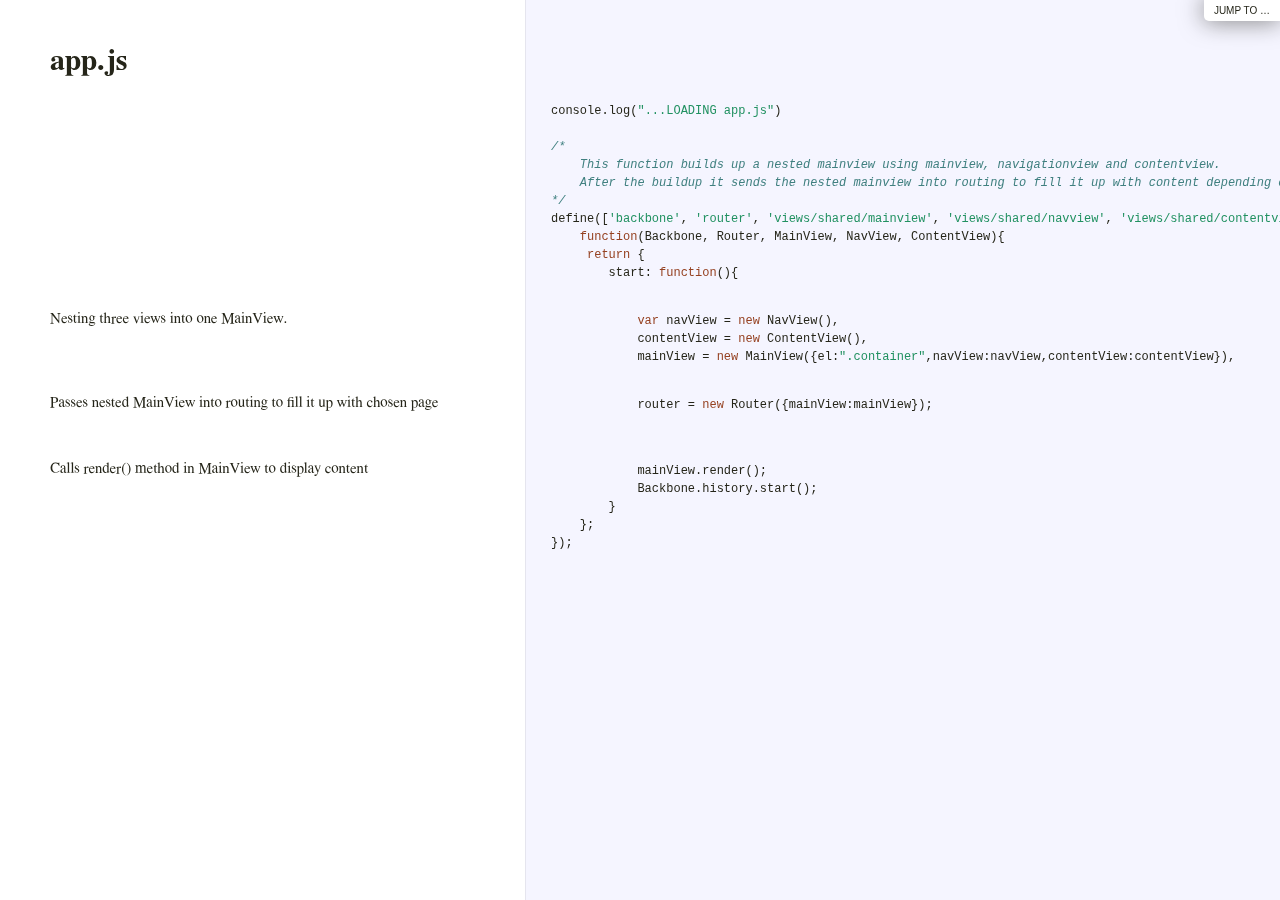
==== doc.html @ f0af3e05 "Removed whole repo, new started :@" ====
<!DOCTYPE html>
<meta charset="utf-8">
<!-- This HTML page renders the documentation for [Brocco](?brocco.js) and
     also serves as an example of how to create dynamic documentation
     using it. -->
<link rel="stylesheet" href="lib/brocco/docco.css">
<title></title>
<div id="container">
  <div id="background"></div>
  <div id="jump_to">
    Jump To &hellip;
    <div id="jump_wrapper">
      <div id="jump_page">
        <!-- These are links for the pages that will
             be documented. <code>[jump-to.js](?jump-to.js)</code>
             automatically turns them into real links on page load. -->
        <a class="source">app.js</a>
        <a class="source">config.js</a>
        <a class="source">index.html</a>
        <a class="source">router.js</a>
      </div>
  </div>
</div>
<script src="lib/showdown.js"></script>
<script src="lib/codemirror/codemirror.js"></script>
<script src="lib/codemirror/codemirror-javascript-mode.js"></script>
<script src="lib/codemirror/codemirror-xml-mode.js"></script>
<script src="lib/codemirror/codemirror-css-mode.js"></script>
<script src="lib/codemirror/codemirror-htmlmixed-mode.js"></script>
<script src="lib/brocco/brocco.js"></script>
<script src="lib/brocco/html-and-css.js"></script>
<script src="lib/brocco/jump-to.js"></script>
---- lib/brocco/docco.css ----
/*--------------------- Layout and Typography ----------------------------*/
body {
  font-family: 'Palatino Linotype', 'Book Antiqua', Palatino, FreeSerif, serif;
  font-size: 15px;
  line-height: 22px;
  color: #252519;
  margin: 0; padding: 0;
}
a {
  color: #261a3b;
}
  a:visited {
    color: #261a3b;
  }
p {
  margin: 0 0 15px 0;
}
h1, h2, h3, h4, h5, h6 {
  margin: 0px 0 15px 0;
}
  h1 {
    margin-top: 40px;
  }
hr {
    border: 0 none;
    border-top: 1px solid #e5e5ee;
    height: 1px;
    margin: 20px 0;
}
#container {
  position: relative;
}
#background {
  position: fixed;
  top: 0; left: 525px; right: 0; bottom: 0;
  background: #f5f5ff;
  border-left: 1px solid #e5e5ee;
  z-index: -1;
}
#jump_to, #jump_page {
  background: white;
  -webkit-box-shadow: 0 0 25px #777; -moz-box-shadow: 0 0 25px #777;
  -webkit-border-bottom-left-radius: 5px; -moz-border-radius-bottomleft: 5px;
  font: 10px Arial;
  text-transform: uppercase;
  cursor: pointer;
  text-align: right;
}
#jump_to, #jump_wrapper {
  position: fixed;
  right: 0; top: 0;
  padding: 5px 10px;
}
  #jump_wrapper {
    padding: 0;
    display: none;
  }
    #jump_to:hover #jump_wrapper {
      display: block;
    }
    #jump_page {
      padding: 5px 0 3px;
      margin: 0 0 25px 25px;
    }
      #jump_page .source {
        display: block;
        padding: 5px 10px;
        text-decoration: none;
        border-top: 1px solid #eee;
      }
        #jump_page .source:hover {
          background: #f5f5ff;
        }
        #jump_page .source:first-child {
        }
table td {
  border: 0;
  outline: 0;
}
  td.docs, th.docs {
    max-width: 450px;
    min-width: 450px;
    min-height: 5px;
    padding: 10px 25px 1px 50px;
    overflow-x: hidden;
    vertical-align: top;
    text-align: left;
  }
    .docs pre {
      margin: 15px 0 15px;
      padding-left: 15px;
    }
    .docs p tt, .docs p code {
      background: #f8f8ff;
      border: 1px solid #dedede;
      font-size: 12px;
      padding: 0 0.2em;
    }
    .pilwrap {
      position: relative;
    }
      .pilcrow {
        font: 12px Arial;
        text-decoration: none;
        color: #454545;
        position: absolute;
        top: 3px; left: -20px;
        padding: 1px 2px;
        opacity: 0;
        -webkit-transition: opacity 0.2s linear;
      }
        td.docs:hover .pilcrow {
          opacity: 1;
        }
  td.code, th.code {
    padding: 14px 15px 16px 25px;
    width: 100%;
    vertical-align: top;
    background: #f5f5ff;
    border-left: 1px solid #e5e5ee;
  }
    pre, tt, code {
      font-size: 12px; line-height: 18px;
      font-family: Menlo, Monaco, Consolas, "Lucida Console", monospace;
      margin: 0; padding: 0;
    }


/*---------------------- Syntax Highlighting -----------------------------*/
td.linenos { background-color: #f0f0f0; padding-right: 10px; }
span.lineno { background-color: #f0f0f0; padding: 0 5px 0 5px; }
body .hll { background-color: #ffffcc }
body .c { color: #408080; font-style: italic }  /* Comment */
body .err { border: 1px solid #FF0000 }         /* Error */
body .k { color: #954121 }                      /* Keyword */
body .o { color: #666666 }                      /* Operator */
body .cm { color: #408080; font-style: italic } /* Comment.Multiline */
body .cp { color: #BC7A00 }                     /* Comment.Preproc */
body .c1 { color: #408080; font-style: italic } /* Comment.Single */
body .cs { color: #408080; font-style: italic } /* Comment.Special */
body .gd { color: #A00000 }                     /* Generic.Deleted */
body .ge { font-style: italic }                 /* Generic.Emph */
body .gr { color: #FF0000 }                     /* Generic.Error */
body .gh { color: #000080; font-weight: bold }  /* Generic.Heading */
body .gi { color: #00A000 }                     /* Generic.Inserted */
body .go { color: #808080 }                     /* Generic.Output */
body .gp { color: #000080; font-weight: bold }  /* Generic.Prompt */
body .gs { font-weight: bold }                  /* Generic.Strong */
body .gu { color: #800080; font-weight: bold }  /* Generic.Subheading */
body .gt { color: #0040D0 }                     /* Generic.Traceback */
body .kc { color: #954121 }                     /* Keyword.Constant */
body .kd { color: #954121; font-weight: bold }  /* Keyword.Declaration */
body .kn { color: #954121; font-weight: bold }  /* Keyword.Namespace */
body .kp { color: #954121 }                     /* Keyword.Pseudo */
body .kr { color: #954121; font-weight: bold }  /* Keyword.Reserved */
body .kt { color: #B00040 }                     /* Keyword.Type */
body .m { color: #666666 }                      /* Literal.Number */
body .s { color: #219161 }                      /* Literal.String */
body .na { color: #7D9029 }                     /* Name.Attribute */
body .nb { color: #954121 }                     /* Name.Builtin */
body .nc { color: #0000FF; font-weight: bold }  /* Name.Class */
body .no { color: #880000 }                     /* Name.Constant */
body .nd { color: #AA22FF }                     /* Name.Decorator */
body .ni { color: #999999; font-weight: bold }  /* Name.Entity */
body .ne { color: #D2413A; font-weight: bold }  /* Name.Exception */
body .nf { color: #0000FF }                     /* Name.Function */
body .nl { color: #A0A000 }                     /* Name.Label */
body .nn { color: #0000FF; font-weight: bold }  /* Name.Namespace */
body .nt { color: #954121; font-weight: bold }  /* Name.Tag */
body .nv { color: #19469D }                     /* Name.Variable */
body .ow { color: #AA22FF; font-weight: bold }  /* Operator.Word */
body .w { color: #bbbbbb }                      /* Text.Whitespace */
body .mf { color: #666666 }                     /* Literal.Number.Float */
body .mh { color: #666666 }                     /* Literal.Number.Hex */
body .mi { color: #666666 }                     /* Literal.Number.Integer */
body .mo { color: #666666 }                     /* Literal.Number.Oct */
body .sb { color: #219161 }                     /* Literal.String.Backtick */
body .sc { color: #219161 }                     /* Literal.String.Char */
body .sd { color: #219161; font-style: italic } /* Literal.String.Doc */
body .s2 { color: #219161 }                     /* Literal.String.Double */
body .se { color: #BB6622; font-weight: bold }  /* Literal.String.Escape */
body .sh { color: #219161 }                     /* Literal.String.Heredoc */
body .si { color: #BB6688; font-weight: bold }  /* Literal.String.Interpol */
body .sx { color: #954121 }                     /* Literal.String.Other */
body .sr { color: #BB6688 }                     /* Literal.String.Regex */
body .s1 { color: #219161 }                     /* Literal.String.Single */
body .ss { color: #19469D }                     /* Literal.String.Symbol */
body .bp { color: #954121 }                     /* Name.Builtin.Pseudo */
body .vc { color: #19469D }                     /* Name.Variable.Class */
body .vg { color: #19469D }                     /* Name.Variable.Global */
body .vi { color: #19469D }                     /* Name.Variable.Instance */
body .il { color: #666666 }                     /* Literal.Number.Integer.Long */
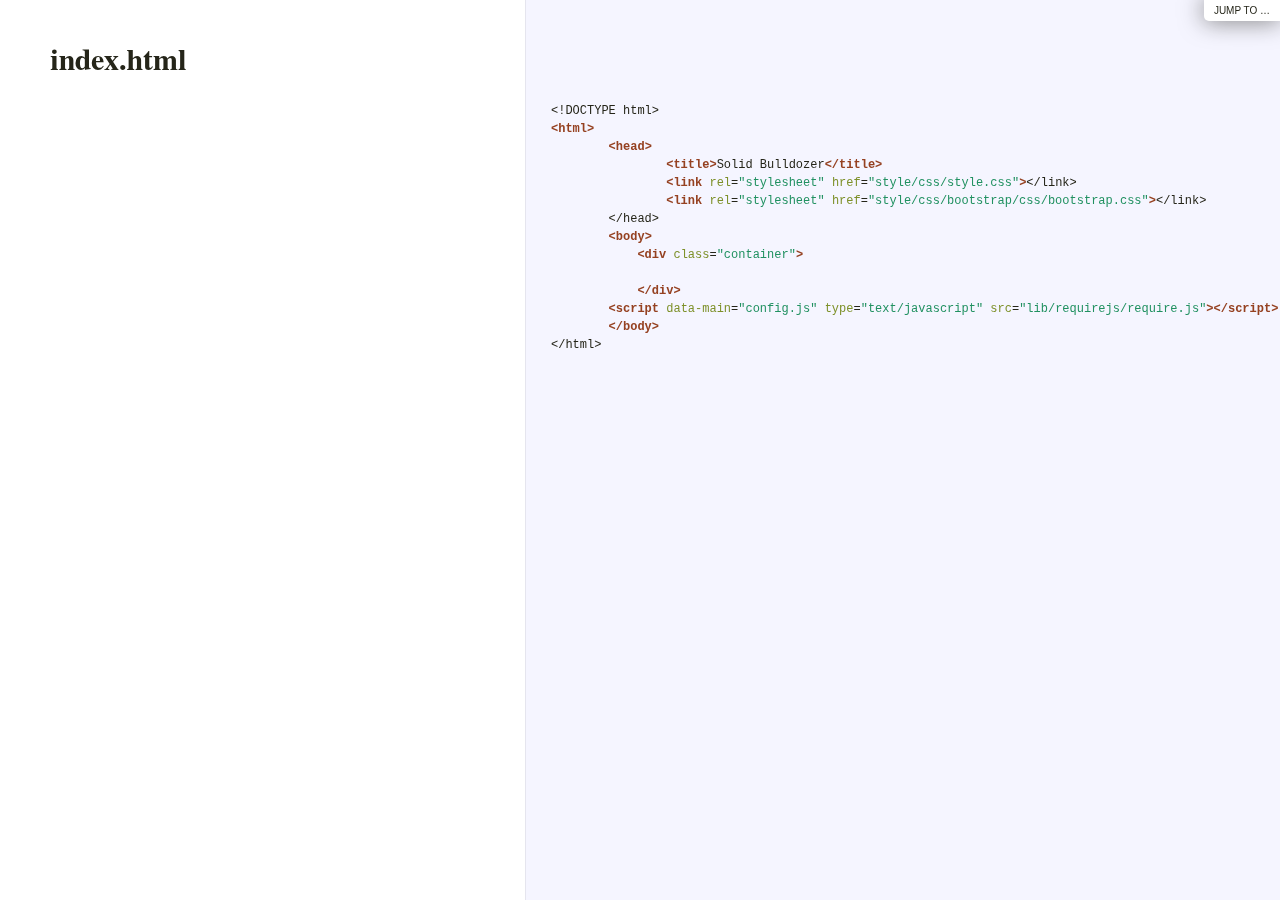
==== commit 46d818e9: "Validation left." ====
--- a/doc.html
+++ b/doc.html
@@ -14,10 +14,24 @@
         <!-- These are links for the pages that will
              be documented. <code>[jump-to.js](?jump-to.js)</code>
              automatically turns them into real links on page load. -->
+        <a class="source">index.html</a>
         <a class="source">app.js</a>
         <a class="source">config.js</a>
-        <a class="source">index.html</a>
         <a class="source">router.js</a>
+        <a class="source">views/startView.js</a>
+        <a class="source">views/messageView.js</a>
+        <a class="source">views/shared/contentview.js</a>
+        <a class="source">views/shared/mainview.js</a>
+        <a class="source">views/shared/navview.js</a>
+        <a class="source">views/account/accountListView.js</a>
+        <a class="source">views/account/accountView.js</a>
+        <a class="source">views/account/editAccountView.js</a>
+        <a class="source">views/account/newAccountView.js</a>
+        <a class="source">common/predefineData.js</a>
+        <a class="source">common/serializeObject.js</a>
+        <a class="source">models/accountmodel.js</a>
+        <a class="source">models/accounttypemodel.js</a>
+        <a class="source">collections/accountcollection.js</a>
       </div>
   </div>
 </div>
